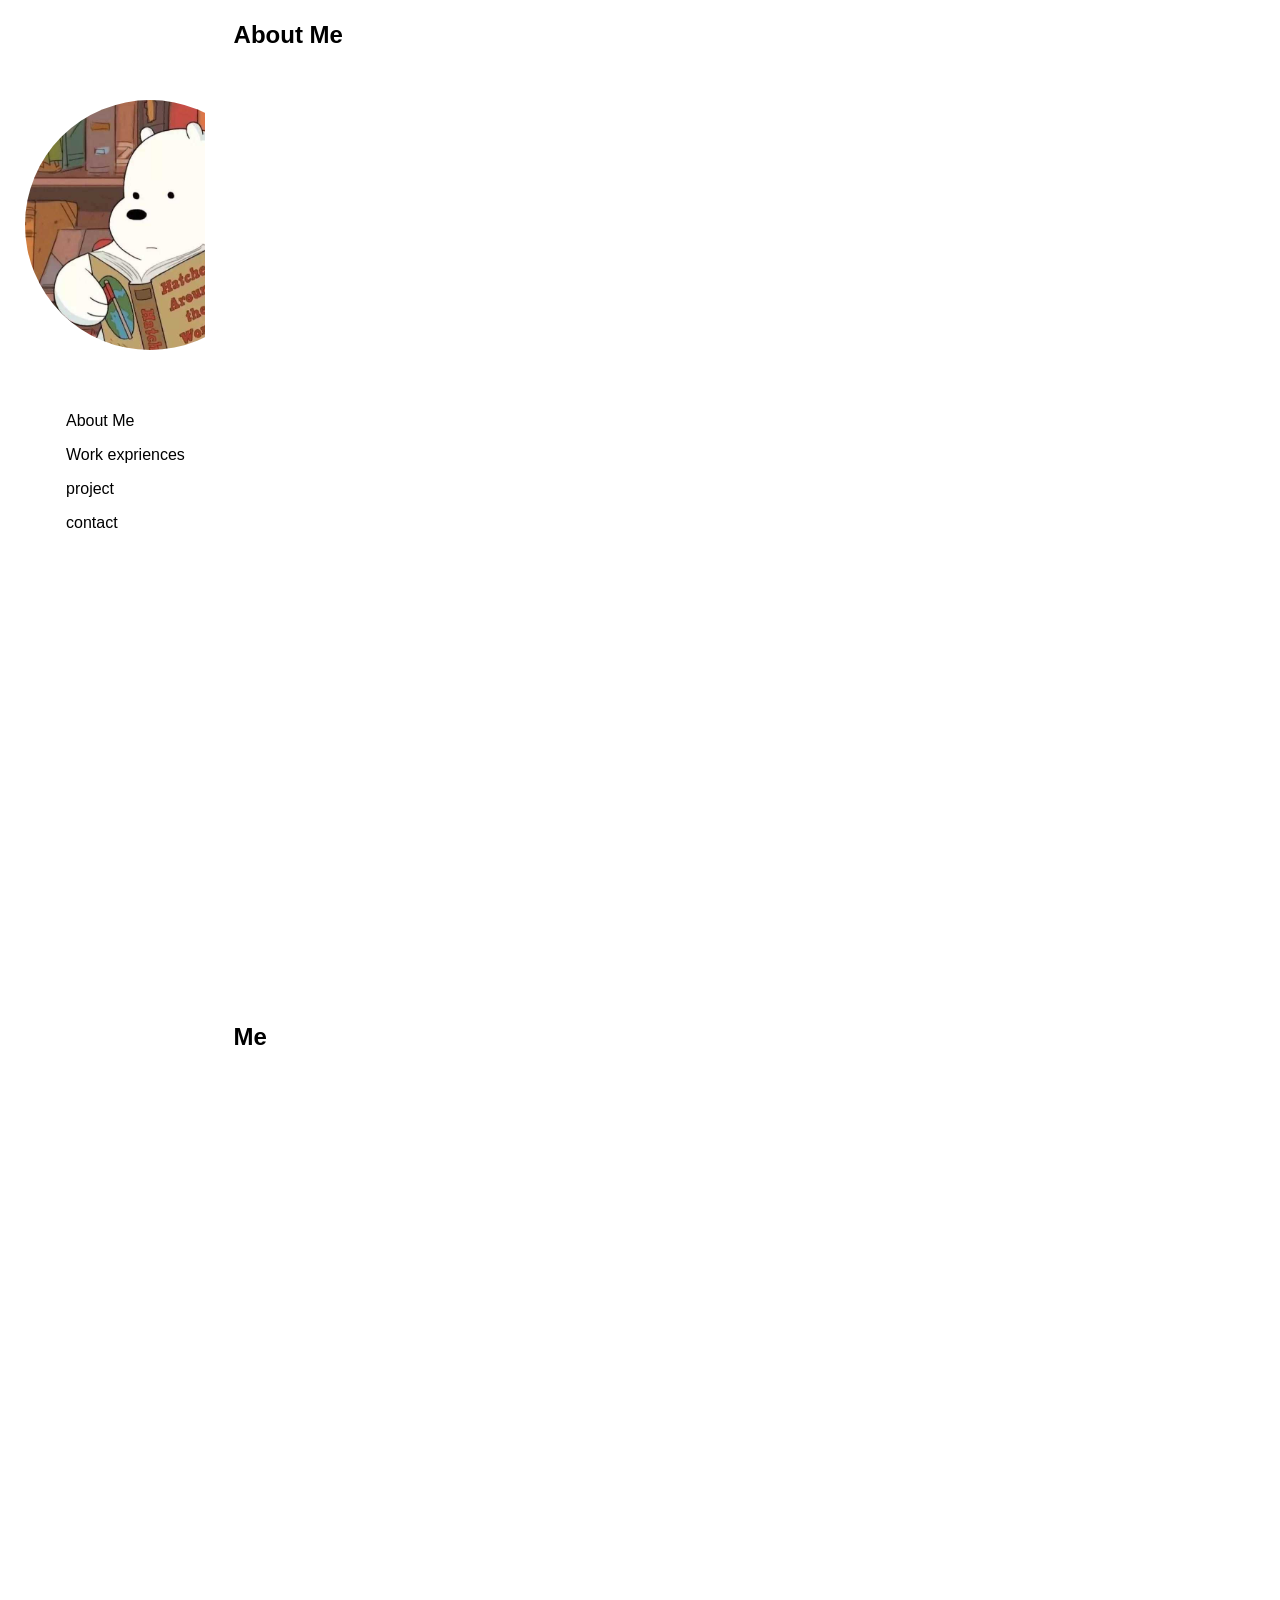
==== cv_template.html @ 8c264ac5 "add image and code navbar and image adding today" ====
<!DOCTYPE html>
<html lang="en">

<head>
    <meta charset="UTF-8">
    <meta http-equiv="X-UA-Compatible" content="IE=edge">
    <meta name="viewport" content="width=device-width, initial-scale=1.0">
    <link rel="stylesheet" type="text/css" href="style.css">
    <link rel="stylesheet" href="https://fonts.googleapis.com/css2?family=Montserrat:wght@200&display=swap">
    <script src="./workspace.code-workspace"></script>
    <title>Double</title>
    <style>
        * {
            font-family: Verdana, Geneva, Tahoma, sans-serif;
        }

        body {
            background-image: url(./img/4.png);
            margin: 0;
        }

        ul {
            list-style-type: none;
            margin: 0;
            padding: 0;
            width: 16%;
            background-color: white;
            position: fixed;
            height: 100%;
            overflow: auto;
            background-image: url(./img/3.png);
        }

        li a {
            display: block;
            color: #000;
            padding: 8px 16px;
            text-decoration: none;
            width: 100%;
        }

        .iconimg {
            width: 250px;
            height: 250px;
            border-radius: 50%;
            margin-left: 25px;
            margin-top: 100px;
        }

        
    </style>
</head>

<body>
    <div class="container-fluid">
        <div class="row">
            <!-- navbar -->
            <div class="col-1 rounded navigation d-flex flex-column justify-content-between">
                <ul>
                    <img src="./img/2.jpg" class="iconimg">
                    <div style="margin-left: 50px;margin-top: 50px;">
                        <li><a href="#home">About Me</a></li>
                        <li><a href="#news">Work expriences</a></li>
                        <li><a href="#contact">project</a></li>
                        <li><a href="#about">contact</a></li>
                    </div>
                </ul>
            </div>

            <div class="col-5">
                <div style="margin-left:17%;padding:1px 16px;height:1000px;">
                    <h2>About Me</h2>

                </div>
            </div>
            <div class="col-6">
                <div style="margin-left:17%;padding:1px 16px;height:1000px;">
                    <h2> Me</h2>

                </div>
            </div>
        </div>
    </div>
    </div>


</body>

</html>
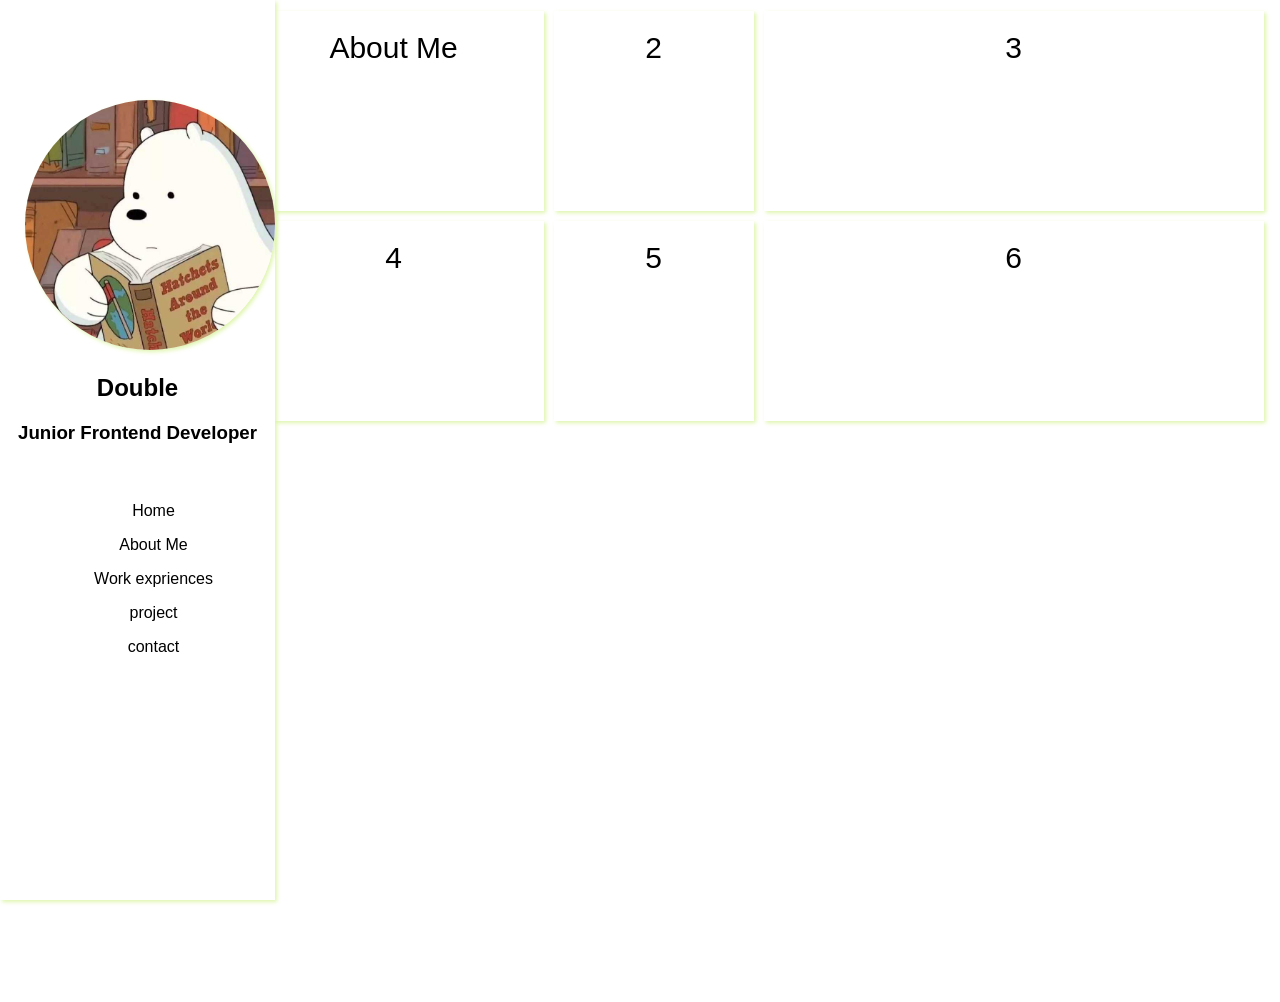
==== commit 2ac11149: "add new" ====
--- a/cv_template.html
+++ b/cv_template.html
@@ -27,8 +27,10 @@
             background-color: white;
             position: fixed;
             height: 100%;
-            overflow: auto;
             background-image: url(./img/3.png);
+            box-shadow: 2px 2px 4px #dff5ad;
+            text-align: center;
+            display: table;
         }
 
         li a {
@@ -45,41 +47,61 @@
             border-radius: 50%;
             margin-left: 25px;
             margin-top: 100px;
+            box-shadow: 2px 2px 4px #dff5ad;
         }
 
-        
+        /* grid css below */
+        .grid-container {
+            display: grid;
+            grid-template-columns: 300px 200px 500px;
+            grid-template-rows: repeat(3, 200px);
+            gap: 10px;
+            padding: 10px;
+
+        }
+
+        .grid-container>div {
+
+            box-shadow: 2px 2px 4px #dff5ad;
+            background-color: rgba(255, 255, 255, 0.8);
+            text-align: center;
+            padding: 20px 0;
+            font-size: 30px;
+        }
+
     </style>
 </head>
 
 <body>
     <div class="container-fluid">
-        <div class="row">
-            <!-- navbar -->
-            <div class="col-1 rounded navigation d-flex flex-column justify-content-between">
-                <ul>
-                    <img src="./img/2.jpg" class="iconimg">
-                    <div style="margin-left: 50px;margin-top: 50px;">
-                        <li><a href="#home">About Me</a></li>
-                        <li><a href="#news">Work expriences</a></li>
-                        <li><a href="#contact">project</a></li>
-                        <li><a href="#about">contact</a></li>
-                    </div>
-                </ul>
+        <!-- navbar -->
+        <ul>
+            <div>
+                <img src="./img/2.jpg" class="iconimg">
+                <h2 style="text-align: center;">Double</h2>
+                <h3 style="text-align: center;">Junior Frontend Developer</h3>
             </div>
-
-            <div class="col-5">
-                <div style="margin-left:17%;padding:1px 16px;height:1000px;">
-                    <h2>About Me</h2>
-
-                </div>
+            <div style="margin-top: 50px;">
+                <li><a href="#home">Home</a></li>
+                <li><a href="#home">About Me</a></li>
+                <li><a href="#news">Work expriences</a></li>
+                <li><a href="#contact">project</a></li>
+                <li><a href="#about">contact</a></li>
             </div>
-            <div class="col-6">
-                <div style="margin-left:17%;padding:1px 16px;height:1000px;">
-                    <h2> Me</h2>
-
-                </div>
-            </div>
+        </ul>
+    </div>
+    <!-- grid below -->
+    <div style="margin-left:17%;padding:1px 16px;height:1000px;">
+        <div class="grid-container">
+            <div>About Me</div>
+            <div>2</div>
+            <div>3</div>
+            <div>4</div>
+            <div>5</div>
+            <div>6</div>
         </div>
+    </div>
+    </div>
     </div>
     </div>
 
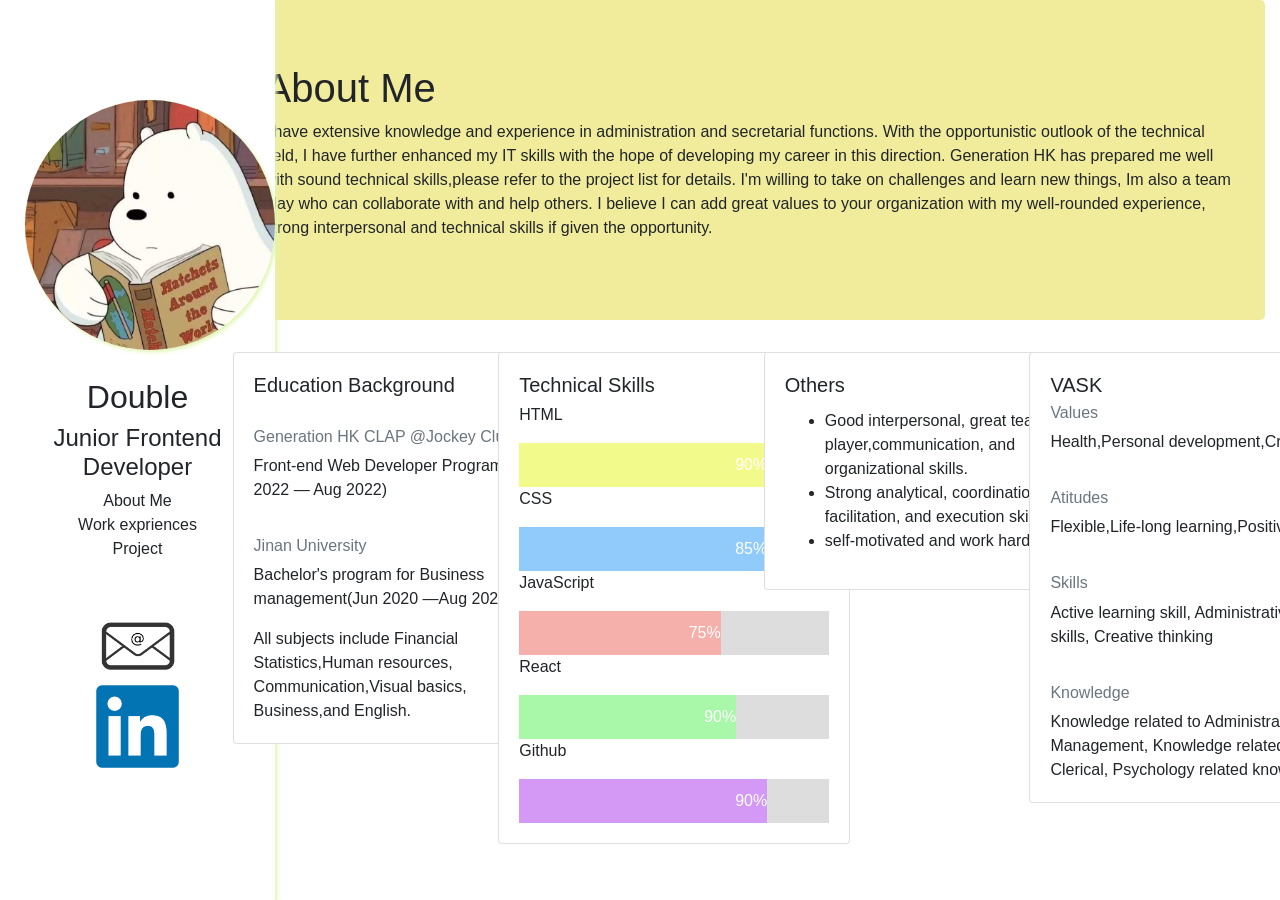
==== commit 3a9fa513: "add something add something" ====
--- a/cv_template.html
+++ b/cv_template.html
@@ -7,7 +7,17 @@
     <meta name="viewport" content="width=device-width, initial-scale=1.0">
     <link rel="stylesheet" type="text/css" href="style.css">
     <link rel="stylesheet" href="https://fonts.googleapis.com/css2?family=Montserrat:wght@200&display=swap">
+    <link rel="stylesheet" href="https://cdn.jsdelivr.net/npm/bootstrap@4.6.1/dist/css/bootstrap.min.css"
+        integrity="sha384-zCbKRCUGaJDkqS1kPbPd7TveP5iyJE0EjAuZQTgFLD2ylzuqKfdKlfG/eSrtxUkn" crossorigin="anonymous">
+    <script src="https://cdn.jsdelivr.net/npm/jquery@3.5.1/dist/jquery.slim.min.js"
+        integrity="sha384-DfXdz2htPH0lsSSs5nCTpuj/zy4C+OGpamoFVy38MVBnE+IbbVYUew+OrCXaRkfj"
+        crossorigin="anonymous"></script>
+    <script src="https://cdn.jsdelivr.net/npm/bootstrap@4.6.1/dist/js/bootstrap.bundle.min.js"
+        integrity="sha384-fQybjgWLrvvRgtW6bFlB7jaZrFsaBXjsOMm/tB9LTS58ONXgqbR9W8oWht/amnpF"
+        crossorigin="anonymous"></script>
     <script src="./workspace.code-workspace"></script>
+    <!-- google font -->
+    <link href="https://fonts.googleapis.com/css2?family=Darker+Grotesque&display=swap" rel="stylesheet">
     <title>Double</title>
     <style>
         * {
@@ -19,7 +29,7 @@
             margin: 0;
         }
 
-        ul {
+        .ulfirst {
             list-style-type: none;
             margin: 0;
             padding: 0;
@@ -69,41 +79,404 @@
             font-size: 30px;
         }
 
+        /* score bar */
+        /* Make sure that padding behaves as expected */
+
+        /* Container for skill bars */
+        .container2 {
+            width: 100%;
+            /* Full width */
+            background-color: #ddd;
+            /* Grey background */
+        }
+
+        .skills {
+            text-align: right;
+            /* Right-align text */
+            padding-top: 10px;
+            /* Add top padding */
+            padding-bottom: 10px;
+            /* Add bottom padding */
+            color: white;
+            /* White text color */
+        }
+
+
+        /* Green */
+        .html {
+            width: 80%;
+            background-color: #f3fa8c;
+        }
+
+        .css {
+            width: 80%;
+            background-color: #90cbfc;
+        }
+
+        /* Blue */
+        .js {
+            width: 65%;
+            background-color: #f5b0ab;
+        }
+
+        /* Red */
+        .react {
+            width: 70%;
+            background-color: #a9f7a9;
+        }
+
+        .github {
+            width: 80%;
+            background-color: #d399f5;
+        }
+
+        /* popup */
+        .popup {
+            position: relative;
+            display: inline-block;
+            cursor: pointer;
+            -webkit-user-select: none;
+            -moz-user-select: none;
+            -ms-user-select: none;
+            user-select: none;
+        }
+
+        /* The actual popup */
+        .popup .popuptext {
+            visibility: hidden;
+            width: 1auto;
+            background-color: #555;
+            color: #fff;
+            text-align: center;
+            border-radius: 6px;
+            padding: 8px 0;
+            position: absolute;
+            z-index: 1;
+            bottom: 125%;
+            left: 50%;
+            margin-left: -80px;
+        }
+
+        /* Popup arrow */
+        .popup .popuptext::after {
+            content: "";
+            position: absolute;
+            top: 100%;
+            left: 50%;
+            margin-left: -5px;
+            border-width: 5px;
+            border-style: solid;
+            border-color: #555 transparent transparent transparent;
+        }
+
+        /* Toggle this class - hide and show the popup */
+        .popup .show {
+            visibility: visible;
+            -webkit-animation: fadeIn 1s;
+            animation: fadeIn 1s;
+        }
+
+        /* Add animation (fade in the popup) */
+        @-webkit-keyframes fadeIn {
+            from {
+                opacity: 0;
+            }
+
+            to {
+                opacity: 1;
+            }
+        }
+
+        @keyframes fadeIn {
+            from {
+                opacity: 0;
+            }
+
+            to {
+                opacity: 1;
+            }
+        }
     </style>
+
+    <script>
+        //switch the theme
+        function aboutMe() {
+
+            this.document.getElementById("aboutME").hidden = false;
+            this.document.getElementById("workExp").hidden = true;
+            this.document.getElementById("project").hidden = true;
+        }
+        function workExp() {
+
+            this.document.getElementById("aboutME").hidden = true;
+            this.document.getElementById("workExp").hidden = false;
+            this.document.getElementById("project").hidden = true;
+        }
+        function project() {
+
+            this.document.getElementById("aboutME").hidden = true;
+            this.document.getElementById("workExp").hidden = true;
+            this.document.getElementById("project").hidden = false;
+        }
+
+        //popup
+        function myFunction() {
+            var popup = document.getElementById("myPopup");
+            popup.classList.toggle("show");
+        }
+
+        function myFunction1() {
+            var popup = document.getElementById("myPopup1");
+            popup.classList.toggle("show");
+        }
+    </script>
 </head>
 
 <body>
-    <div class="container-fluid">
+    <div>
         <!-- navbar -->
-        <ul>
+        <ul class="ulfirst">
             <div>
                 <img src="./img/2.jpg" class="iconimg">
-                <h2 style="text-align: center;">Double</h2>
-                <h3 style="text-align: center;">Junior Frontend Developer</h3>
+                <h2 style="text-align: center;margin-top: 10%;">Double</h2>
+                <h4 style="text-align: center;">Junior Frontend Developer</h4>
+                <li onclick="aboutMe()">About Me</li>
+                <li onclick="workExp()">Work expriences</li>
+                <li onclick="project()">Project</li>
             </div>
             <div style="margin-top: 50px;">
-                <li><a href="#home">Home</a></li>
-                <li><a href="#home">About Me</a></li>
-                <li><a href="#news">Work expriences</a></li>
-                <li><a href="#contact">project</a></li>
-                <li><a href="#about">contact</a></li>
+                <div class="popup" onclick="myFunction()">
+                    <li><img src="./img/5.png" style="width:30%;height:30%;margin: 2%;" alt="email"></li>
+                    <span class="popuptext" id="myPopup">Doublechoicsl@gmail.com</span>
+                </div>
+                <div class="popup" onclick="myFunction1()">
+                    <li><img src="./img/7.png" style="width:30%;height:25%;margin: 2%;" alt="linkedin"></li>
+                    <span class="popuptext" id="myPopup1">Double</span>
+                </div>
+
             </div>
         </ul>
     </div>
+
     <!-- grid below -->
-    <div style="margin-left:17%;padding:1px 16px;height:1000px;">
-        <div class="grid-container">
-            <div>About Me</div>
-            <div>2</div>
-            <div>3</div>
-            <div>4</div>
-            <div>5</div>
-            <div>6</div>
+    <div style="margin-left:17%;">
+        <div class="container" id="aboutME" style="max-width:100% !important;">
+            <div class="jumbotron" style="background-color: #f1ec9b;">
+                <h1>About Me</h1>
+                <p>I have extensive knowledge and experience in administration and secretarial functions. With the
+                    opportunistic outlook of the technical field, I have further enhanced my IT skills with the hope of
+                    developing my career in this direction. Generation HK has prepared me well with sound technical
+                    skills,please refer to the project list for details. I'm willing to take on challenges and learn new
+                    things, Im also a team play who can collaborate with and help others. I believe I can add great
+                    values to your
+                    organization with my well-rounded experience, strong interpersonal and technical skills if given the opportunity.
+                </p>
+            </div>
+
+            <div class="contaniner1">
+                <div class="row">
+                    <div class="col-sm-3">
+                        <div class="card" style="width: 22rem;">
+                            <div class="card-body">
+                                <h5 class="card-title">Education Background</h5>
+                                <br>
+                                <h6 class="card-subtitle mb-2 text-muted">Generation HK CLAP @Jockey Club</h6>
+                                <p class="card-text">Front-end Web Developer Program(May 2022 — Aug 2022)</p>
+                                <br>
+                                <h6 class="card-subtitle mb-2 text-muted">Jinan University</h6>
+                                <p class="card-text">Bachelor's program for Business management(Jun 2020 —Aug 2020)</p>
+                                <p class="card-text">All subjects include Financial Statistics,Human resources,
+                                    Communication,Visual basics, Business,and English.</p>
+                            </div>
+                        </div>
+                    </div>
+                    <div class="col-sm-3">
+                        <div class="card" style="width: 22rem;">
+                            <div class="card-body">
+                                <h5 class="card-title">Technical Skills</h5>
+                                <h6 class="card-subtitle mb-2 text-muted"></h6>
+                                <p>HTML</p>
+                                <div class="container2">
+                                    <div class="skills html">90%</div>
+                                </div>
+
+                                <p>CSS</p>
+                                <div class="container2">
+                                    <div class="skills css">85%</div>
+                                </div>
+
+                                <p>JavaScript</p>
+                                <div class="container2">
+                                    <div class="skills js">75%</div>
+                                </div>
+
+                                <p>React</p>
+                                <div class="container2">
+                                    <div class="skills react">90%</div>
+                                </div>
+
+                                <p>Github</p>
+                                <div class="container2">
+                                    <div class="skills github">90%</div>
+                                </div>
+                            </div>
+                        </div>
+                    </div>
+                    <div class="col-sm-3">
+                        <div class="card" style="width: 22rem;">
+                            <div class="card-body">
+                                <h5 class="card-title">Others</h5>
+                                <ul>
+                                    <li>Good interpersonal, great team player,communication, and organizational skills.</li>
+                                    <li>Strong analytical, coordination, facilitation, and execution skills.</li>
+                                    <li>self-motivated and work hard.</li>
+                                </ul>
+                            </div>
+                        </div>
+                    </div>
+                    <div class="col-sm-3">
+                        <div class="card" style="width: 22rem;">
+                            <div class="card-body">
+                                <h5 class="card-title">VASK</h5>
+                                <h6 class="card-subtitle mb-2 text-muted">Values</h6>
+                                <p class="card-text">Health,Personal development,Creativity
+                                </p>
+                                <br>
+                                <h6 class="card-subtitle mb-2 text-muted">Atitudes</h6>
+                                <p class="card-text"> Flexible,Life-long learning,Positive
+                                </p>
+                                <br>
+                                <h6 class="card-subtitle mb-2 text-muted">Skills</h6>
+                                <p class="card-text">Active learning skill,    Administrative/clerical skills, Creative thinking
+                                </p>
+                                <br>
+                                <h6 class="card-subtitle mb-2 text-muted">Knowledge</h6>
+                                <p class="card-text">Knowledge related to Administration and Management, Knowledge related to Clerical, Psychology related knowledge
+                                </p>
+                            </div>
+                        </div>
+                    </div>
+                </div>
+            </div>
+        </div>
+
+        <div id="workExp" hidden>
+            <h2>Work expriences</h2>
+            <div class="row">
+                <div class="col-sm-4">
+                    <div class="card">
+                        <div class="card-body">
+                            <img src="./img/4px.png" style="width:50%;height:50%;text-align: center;">
+                            <h5 class="card-title">4PX</h5>
+                            <h6 class="card-title">Clerk</h6>
+                            <h6 class="card-title">Work date: Nav 2020 - April 2022</h6>
+                            <ul>
+                                <li>Daily follow-up and monthly statistics of the ticketing
+                                    system for the delivery of goods by drivers.</li>
+                                <li>Daily follow-up parcels logistics status.</li>
+                                <li>Timely communication with customers and drivers to
+                                    make sure everything is in order.</li>
+                                <li>Assisted the team to complete company monthly
+                                    statistics.</li>
+                            </ul>
+                        </div>
+                    </div>
+                </div>
+                <div class="col-sm-4">
+                    <div class="card">
+                        <div class="card-body">
+                            <img src="./img/hongren.png" style="width:60%;height:60%;justify-content: center;">
+                            <h5 class="card-title">HK HONGREN GROUP HOLDING CO., LIMITED</h5>
+                            <h6 class="card-title">Manager secretary</h6>
+                            <h6 class="card-title">Work date: Jun 2020 — Aug 2020</h6>
+                            <ul>
+                                <li> Assisted the manager in reviewing and revising
+                                    contracts, and general daily affairs.</li>
+                                <li>Communicated with Party A or the contractor in daily
+                                    work.</li>
+                        </div>
+                    </div>
+                </div>
+                <div class="col-sm-4">
+                    <div class="card">
+                        <div class="card-body">
+                            <img src="./img/Chilin.png" style="width:60%;height:60%;justify-content: center;">
+                            <h5 class="card-title">Chi Lin Nunnery</h5>
+                            <h6 class="card-title">Engineering Secretary</h6>
+                            <h6 class="card-title">Work date: Oct 2017 — Feb 2020</h6>
+                            <ul>
+                                <li>Follow-up on the order received by the maintenance
+                                    applications.</li>
+                                <li>Handled maintenance matters with the vendors.</li>
+                                <li>Assigned appropriate work to coworkers according to
+                                    their roles.</li>
+                                <li>Organized meetings and events.</li>
+                                <li>Integrated and analyzed monthly reports.</li>
+                                <li>Created operational manual for electronic products
+                                    and new equipment .</li>
+                                <li>Responsible for the administrative work of the
+                                    department: employee performance evaluation,
+                                    vacation arrangement, procurement, file management,
+                                    review and arrangement of bills, and team building
+                                    activities.
+                                    SHULING CAI
+                                    I have extensive knowledge and experience in administration and secretarial
+                                    functions.
+                                    With the</li>
+                        </div>
+                    </div>
+                </div>
+            </div>
+            <hr class="d-sm-none">
+        </div>
+        <!-- project below -->
+        <div id="project" hidden>
+            <div id="carouselExampleCaptions" class="carousel slide" data-ride="carousel">
+                <ol class="carousel-indicators">
+                    <li data-target="#carouselExampleCaptions" data-slide-to="0" class="active"></li>
+                    <li data-target="#carouselExampleCaptions" data-slide-to="1"></li>
+                    <li data-target="#carouselExampleCaptions" data-slide-to="2"></li>
+                </ol>
+                <div class="carousel-inner">
+                    <div class="carousel-item active">
+                        <a href="https://629d72babf1f714714722761--happy-coding-cafe.netlify.app/"><img
+                                src="./img/cafe.PNG" alt="codingcafe" width="80%" height="700"></a>
+                        <div class="carousel-caption d-none d-md-block">
+                            <h5>First slide label</h5>
+                            <p>Some representative placeholder content for the first slide.</p>
+                        </div>
+                    </div>
+                    <div class="carousel-item">
+                        <img src="./img/todolist.PNG" alt="todolist" width="80%" height="700">
+                        <div class="carousel-caption d-none d-md-block">
+                            <h5>Second slide label</h5>
+                            <p>Some representative placeholder content for the second slide.</p>
+                        </div>
+                    </div>
+                    <div class="carousel-item">
+                        <img src="./img/colmaracademy.PNG" alt="assignment" width="80%" height="700">
+                        <div class="carousel-caption d-none d-md-block">
+                            <h5>Third slide label</h5>
+                            <p>Some representative placeholder content for the third slide.</p>
+                        </div>
+                    </div>
+                </div>
+                <button class="carousel-control-prev" type="button" data-target="#carouselExampleCaptions"
+                    data-slide="prev">
+                    <span class="carousel-control-prev-icon" aria-hidden="true"></span>
+                    <span class="sr-only">Previous</span>
+                </button>
+                <button class="carousel-control-next" type="button" data-target="#carouselExampleCaptions"
+                    data-slide="next">
+                    <span class="carousel-control-next-icon" aria-hidden="true"></span>
+                    <span class="sr-only">Next</span>
+                </button>
+            </div>
+            <hr class="d-sm-none">
         </div>
     </div>
-    </div>
-    </div>
-    </div>
+
+
 
 
 </body>
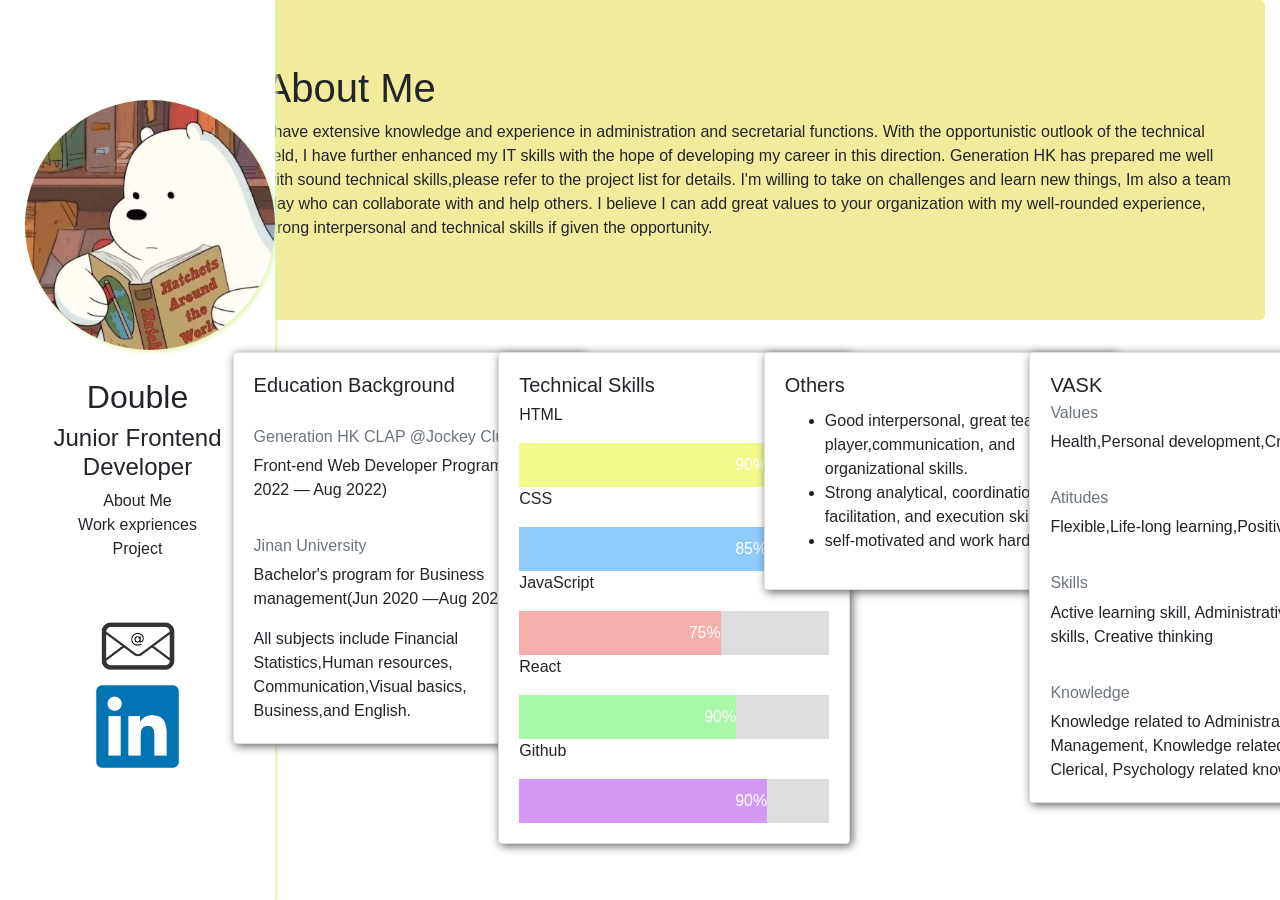
==== commit cd567ec9: "change change" ====
--- a/cv_template.html
+++ b/cv_template.html
@@ -5,7 +5,6 @@
     <meta charset="UTF-8">
     <meta http-equiv="X-UA-Compatible" content="IE=edge">
     <meta name="viewport" content="width=device-width, initial-scale=1.0">
-    <link rel="stylesheet" type="text/css" href="style.css">
     <link rel="stylesheet" href="https://fonts.googleapis.com/css2?family=Montserrat:wght@200&display=swap">
     <link rel="stylesheet" href="https://cdn.jsdelivr.net/npm/bootstrap@4.6.1/dist/css/bootstrap.min.css"
         integrity="sha384-zCbKRCUGaJDkqS1kPbPd7TveP5iyJE0EjAuZQTgFLD2ylzuqKfdKlfG/eSrtxUkn" crossorigin="anonymous">
@@ -15,221 +14,13 @@
     <script src="https://cdn.jsdelivr.net/npm/bootstrap@4.6.1/dist/js/bootstrap.bundle.min.js"
         integrity="sha384-fQybjgWLrvvRgtW6bFlB7jaZrFsaBXjsOMm/tB9LTS58ONXgqbR9W8oWht/amnpF"
         crossorigin="anonymous"></script>
-    <script src="./workspace.code-workspace"></script>
     <!-- google font -->
     <link href="https://fonts.googleapis.com/css2?family=Darker+Grotesque&display=swap" rel="stylesheet">
+    <script src="./workspace.code-workspace"></script>
+    <link rel="stylesheet" href="./CV.css">
+    
     <title>Double</title>
-    <style>
-        * {
-            font-family: Verdana, Geneva, Tahoma, sans-serif;
-        }
-
-        body {
-            background-image: url(./img/4.png);
-            margin: 0;
-        }
-
-        .ulfirst {
-            list-style-type: none;
-            margin: 0;
-            padding: 0;
-            width: 16%;
-            background-color: white;
-            position: fixed;
-            height: 100%;
-            background-image: url(./img/3.png);
-            box-shadow: 2px 2px 4px #dff5ad;
-            text-align: center;
-            display: table;
-        }
-
-        li a {
-            display: block;
-            color: #000;
-            padding: 8px 16px;
-            text-decoration: none;
-            width: 100%;
-        }
-
-        .iconimg {
-            width: 250px;
-            height: 250px;
-            border-radius: 50%;
-            margin-left: 25px;
-            margin-top: 100px;
-            box-shadow: 2px 2px 4px #dff5ad;
-        }
-
-        /* grid css below */
-        .grid-container {
-            display: grid;
-            grid-template-columns: 300px 200px 500px;
-            grid-template-rows: repeat(3, 200px);
-            gap: 10px;
-            padding: 10px;
-
-        }
-
-        .grid-container>div {
-
-            box-shadow: 2px 2px 4px #dff5ad;
-            background-color: rgba(255, 255, 255, 0.8);
-            text-align: center;
-            padding: 20px 0;
-            font-size: 30px;
-        }
-
-        /* score bar */
-        /* Make sure that padding behaves as expected */
-
-        /* Container for skill bars */
-        .container2 {
-            width: 100%;
-            /* Full width */
-            background-color: #ddd;
-            /* Grey background */
-        }
-
-        .skills {
-            text-align: right;
-            /* Right-align text */
-            padding-top: 10px;
-            /* Add top padding */
-            padding-bottom: 10px;
-            /* Add bottom padding */
-            color: white;
-            /* White text color */
-        }
-
-
-        /* Green */
-        .html {
-            width: 80%;
-            background-color: #f3fa8c;
-        }
-
-        .css {
-            width: 80%;
-            background-color: #90cbfc;
-        }
-
-        /* Blue */
-        .js {
-            width: 65%;
-            background-color: #f5b0ab;
-        }
-
-        /* Red */
-        .react {
-            width: 70%;
-            background-color: #a9f7a9;
-        }
-
-        .github {
-            width: 80%;
-            background-color: #d399f5;
-        }
-
-        /* popup */
-        .popup {
-            position: relative;
-            display: inline-block;
-            cursor: pointer;
-            -webkit-user-select: none;
-            -moz-user-select: none;
-            -ms-user-select: none;
-            user-select: none;
-        }
-
-        /* The actual popup */
-        .popup .popuptext {
-            visibility: hidden;
-            width: 1auto;
-            background-color: #555;
-            color: #fff;
-            text-align: center;
-            border-radius: 6px;
-            padding: 8px 0;
-            position: absolute;
-            z-index: 1;
-            bottom: 125%;
-            left: 50%;
-            margin-left: -80px;
-        }
-
-        /* Popup arrow */
-        .popup .popuptext::after {
-            content: "";
-            position: absolute;
-            top: 100%;
-            left: 50%;
-            margin-left: -5px;
-            border-width: 5px;
-            border-style: solid;
-            border-color: #555 transparent transparent transparent;
-        }
-
-        /* Toggle this class - hide and show the popup */
-        .popup .show {
-            visibility: visible;
-            -webkit-animation: fadeIn 1s;
-            animation: fadeIn 1s;
-        }
-
-        /* Add animation (fade in the popup) */
-        @-webkit-keyframes fadeIn {
-            from {
-                opacity: 0;
-            }
-
-            to {
-                opacity: 1;
-            }
-        }
-
-        @keyframes fadeIn {
-            from {
-                opacity: 0;
-            }
-
-            to {
-                opacity: 1;
-            }
-        }
-    </style>
-
-    <script>
-        //switch the theme
-        function aboutMe() {
-
-            this.document.getElementById("aboutME").hidden = false;
-            this.document.getElementById("workExp").hidden = true;
-            this.document.getElementById("project").hidden = true;
-        }
-        function workExp() {
-
-            this.document.getElementById("aboutME").hidden = true;
-            this.document.getElementById("workExp").hidden = false;
-            this.document.getElementById("project").hidden = true;
-        }
-        function project() {
-
-            this.document.getElementById("aboutME").hidden = true;
-            this.document.getElementById("workExp").hidden = true;
-            this.document.getElementById("project").hidden = false;
-        }
-
-        //popup
-        function myFunction() {
-            var popup = document.getElementById("myPopup");
-            popup.classList.toggle("show");
-        }
-
-        function myFunction1() {
-            var popup = document.getElementById("myPopup1");
-            popup.classList.toggle("show");
-        }
-    </script>
+
 </head>
 
 <body>
@@ -237,7 +28,7 @@
         <!-- navbar -->
         <ul class="ulfirst">
             <div>
-                <img src="./img/2.jpg" class="iconimg">
+                <img src="./img/2.jpg" class="iconimg" >
                 <h2 style="text-align: center;margin-top: 10%;">Double</h2>
                 <h4 style="text-align: center;">Junior Frontend Developer</h4>
                 <li onclick="aboutMe()">About Me</li>
@@ -251,7 +42,7 @@
                 </div>
                 <div class="popup" onclick="myFunction1()">
                     <li><img src="./img/7.png" style="width:30%;height:25%;margin: 2%;" alt="linkedin"></li>
-                    <span class="popuptext" id="myPopup1">Double</span>
+                    <span class="popuptext" id="myPopup1"><img src="./img/10.png" width="100px" height="100px"></span>
                 </div>
 
             </div>
@@ -276,7 +67,7 @@
             <div class="contaniner1">
                 <div class="row">
                     <div class="col-sm-3">
-                        <div class="card" style="width: 22rem;">
+                        <div class="card" style="width: 22rem;box-shadow: 2px 2px 10px #5c5c5c;">
                             <div class="card-body">
                                 <h5 class="card-title">Education Background</h5>
                                 <br>
@@ -291,7 +82,7 @@
                         </div>
                     </div>
                     <div class="col-sm-3">
-                        <div class="card" style="width: 22rem;">
+                        <div class="card" style="width: 22rem;box-shadow: 2px 2px 10px #5c5c5c;">
                             <div class="card-body">
                                 <h5 class="card-title">Technical Skills</h5>
                                 <h6 class="card-subtitle mb-2 text-muted"></h6>
@@ -323,7 +114,7 @@
                         </div>
                     </div>
                     <div class="col-sm-3">
-                        <div class="card" style="width: 22rem;">
+                        <div class="card" style="width: 22rem;box-shadow: 2px 2px 10px #5c5c5c;">
                             <div class="card-body">
                                 <h5 class="card-title">Others</h5>
                                 <ul>
@@ -335,7 +126,7 @@
                         </div>
                     </div>
                     <div class="col-sm-3">
-                        <div class="card" style="width: 22rem;">
+                        <div class="card" style="width: 22rem;box-shadow: 2px 2px 10px #5c5c5c;">
                             <div class="card-body">
                                 <h5 class="card-title">VASK</h5>
                                 <h6 class="card-subtitle mb-2 text-muted">Values</h6>
@@ -440,24 +231,24 @@
                 <div class="carousel-inner">
                     <div class="carousel-item active">
                         <a href="https://629d72babf1f714714722761--happy-coding-cafe.netlify.app/"><img
-                                src="./img/cafe.PNG" alt="codingcafe" width="80%" height="700"></a>
+                                src="./img/9.jpg" alt="codingcafe" width="100%" height="1000px;"></a>
+                        <div class="carousel-caption d-none d-md-block" style="color:#000;">
+                            <h4>Happy Coding Cafe</h4>
+                            <p>A group project which about a cafe for people to order food.</p>
+                        </div>
+                    </div>
+                    <div class="carousel-item">
+                        <img src="./img/11.png" alt="todolist" width="100%" height="1000px;">
                         <div class="carousel-caption d-none d-md-block">
-                            <h5>First slide label</h5>
-                            <p>Some representative placeholder content for the first slide.</p>
+                            <h5>Todo list</h5>
+                            <p>A group project for people to make a daily plan.</p>
                         </div>
                     </div>
                     <div class="carousel-item">
-                        <img src="./img/todolist.PNG" alt="todolist" width="80%" height="700">
-                        <div class="carousel-caption d-none d-md-block">
-                            <h5>Second slide label</h5>
-                            <p>Some representative placeholder content for the second slide.</p>
-                        </div>
-                    </div>
-                    <div class="carousel-item">
-                        <img src="./img/colmaracademy.PNG" alt="assignment" width="80%" height="700">
-                        <div class="carousel-caption d-none d-md-block">
-                            <h5>Third slide label</h5>
-                            <p>Some representative placeholder content for the third slide.</p>
+                        <img src="./img/12.png" alt="assignment" width="100%" height="1000px;">
+                        <div class="carousel-caption d-none d-md-block" style="color:#000;">
+                            <h5>Assignment</h5>
+                            <p>Indivisual</p>
                         </div>
                     </div>
                 </div>
--- a/CV.css
+++ b/CV.css
@@ -0,0 +1,177 @@
+* {
+    font-family: Verdana, Geneva, Tahoma, sans-serif;
+}
+
+body {
+    background-image: url(./img/4.png);
+    margin: 0;
+}
+
+.ulfirst {
+    list-style-type: none;
+    margin: 0;
+    padding: 0;
+    width: 16%;
+    background-color: white;
+    position: fixed;
+    height: 100%;
+    background-image: url(./img/3.png);
+    box-shadow: 2px 2px 4px #dff5ad;
+    text-align: center;
+    display: table;
+}
+
+li a {
+    display: block;
+    color: #000;
+    padding: 8px 16px;
+    text-decoration: none;
+    width: 100%;
+}
+
+.iconimg {
+    width: 250px;
+    height: 250px;
+    border-radius: 50%;
+    margin-left: 25px;
+    margin-top: 100px;
+    box-shadow: 2px 2px 4px #dff5ad;
+}
+
+/* grid css below */
+.grid-container {
+    display: grid;
+    grid-template-columns: 300px 200px 500px;
+    grid-template-rows: repeat(3, 200px);
+    gap: 10px;
+    padding: 10px;
+
+}
+
+.grid-container>div {
+
+    box-shadow: 2px 2px 4px #dff5ad;
+    background-color: rgba(255, 255, 255, 0.8);
+    text-align: center;
+    padding: 20px 0;
+    font-size: 30px;
+}
+
+/* score bar */
+/* Make sure that padding behaves as expected */
+
+/* Container for skill bars */
+.container2 {
+    width: 100%;
+    /* Full width */
+    background-color: #ddd;
+    /* Grey background */
+}
+
+.skills {
+    text-align: right;
+    /* Right-align text */
+    padding-top: 10px;
+    /* Add top padding */
+    padding-bottom: 10px;
+    /* Add bottom padding */
+    color: white;
+    /* White text color */
+}
+
+
+/* Green */
+.html {
+    width: 80%;
+    background-color: #f3fa8c;
+}
+
+.css {
+    width: 80%;
+    background-color: #90cbfc;
+}
+
+/* Blue */
+.js {
+    width: 65%;
+    background-color: #f5b0ab;
+}
+
+/* Red */
+.react {
+    width: 70%;
+    background-color: #a9f7a9;
+}
+
+.github {
+    width: 80%;
+    background-color: #d399f5;
+}
+
+/* popup */
+.popup {
+    position: relative;
+    display: inline-block;
+    cursor: pointer;
+    -webkit-user-select: none;
+    -moz-user-select: none;
+    -ms-user-select: none;
+    user-select: none;
+}
+
+/* The actual popup */
+.popup .popuptext {
+    visibility: hidden;
+    width: 1auto;
+    background-color: #555;
+    color: #fff;
+    text-align: center;
+    border-radius: 6px;
+    padding: 8px 0;
+    position: absolute;
+    z-index: 1;
+    bottom: 125%;
+    left: 50%;
+    margin-left: -80px;
+}
+
+/* Popup arrow */
+.popup .popuptext::after {
+    content: "";
+    position: absolute;
+    top: 100%;
+    left: 50%;
+    margin-left: -5px;
+    border-width: 5px;
+    border-style: solid;
+    border-color: #555 transparent transparent transparent;
+}
+
+/* Toggle this class - hide and show the popup */
+.popup .show {
+    visibility: visible;
+    -webkit-animation: fadeIn 1s;
+    animation: fadeIn 1s;
+}
+
+/* Add animation (fade in the popup) */
+@-webkit-keyframes fadeIn {
+    from {
+        opacity: 0;
+    }
+
+    to {
+        opacity: 1;
+    }
+}
+
+@keyframes fadeIn {
+    from {
+        opacity: 0;
+    }
+
+    to {
+        opacity: 1;
+    }
+}
+
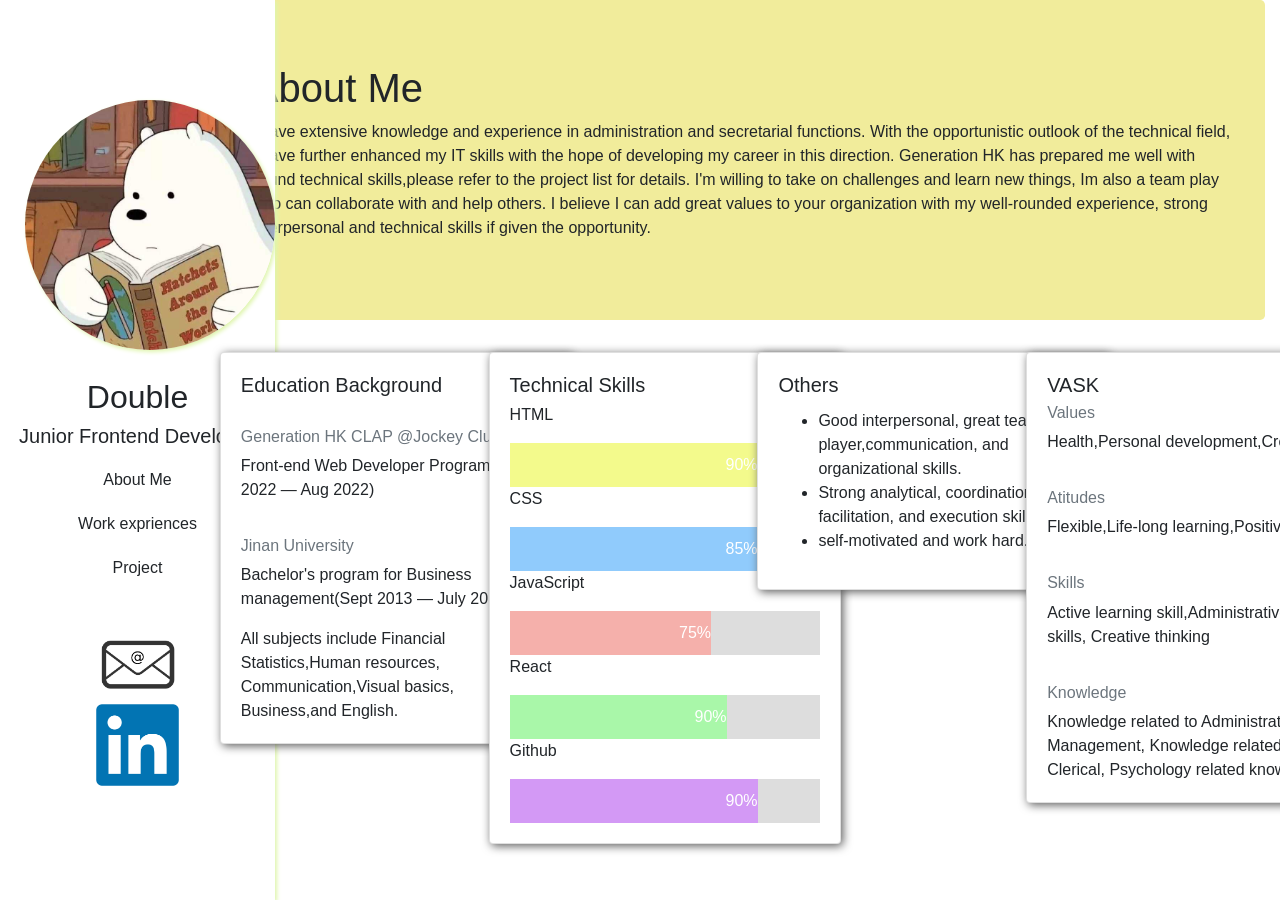
==== commit cd54b98b: "change change" ====
--- a/cv_template.html
+++ b/cv_template.html
@@ -18,7 +18,7 @@
     <link href="https://fonts.googleapis.com/css2?family=Darker+Grotesque&display=swap" rel="stylesheet">
     <script src="./workspace.code-workspace"></script>
     <link rel="stylesheet" href="./CV.css">
-    
+
     <title>Double</title>
 
 </head>
@@ -28,12 +28,13 @@
         <!-- navbar -->
         <ul class="ulfirst">
             <div>
-                <img src="./img/2.jpg" class="iconimg" >
+                <img src="./img/2.jpg" class="iconimg">
                 <h2 style="text-align: center;margin-top: 10%;">Double</h2>
-                <h4 style="text-align: center;">Junior Frontend Developer</h4>
-                <li onclick="aboutMe()">About Me</li>
-                <li onclick="workExp()">Work expriences</li>
-                <li onclick="project()">Project</li>
+                <h5 style="text-align: center;">Junior Frontend Developer</h5>
+                <li style="margin-top: 20px;" onclick="aboutMe()">About Me</li>
+                <li style="margin-top: 20px;" onclick="workExp()">Work expriences</li>
+                <li style="margin-top: 20px;" onclick="project()">Project</li>
+
             </div>
             <div style="margin-top: 50px;">
                 <div class="popup" onclick="myFunction()">
@@ -50,7 +51,7 @@
     </div>
 
     <!-- grid below -->
-    <div style="margin-left:17%;">
+    <div style="margin-left:16%;">
         <div class="container" id="aboutME" style="max-width:100% !important;">
             <div class="jumbotron" style="background-color: #f1ec9b;">
                 <h1>About Me</h1>
@@ -60,7 +61,8 @@
                     skills,please refer to the project list for details. I'm willing to take on challenges and learn new
                     things, Im also a team play who can collaborate with and help others. I believe I can add great
                     values to your
-                    organization with my well-rounded experience, strong interpersonal and technical skills if given the opportunity.
+                    organization with my well-rounded experience, strong interpersonal and technical skills if given the
+                    opportunity.
                 </p>
             </div>
 
@@ -75,7 +77,8 @@
                                 <p class="card-text">Front-end Web Developer Program(May 2022 — Aug 2022)</p>
                                 <br>
                                 <h6 class="card-subtitle mb-2 text-muted">Jinan University</h6>
-                                <p class="card-text">Bachelor's program for Business management(Jun 2020 —Aug 2020)</p>
+                                <p class="card-text">Bachelor's program for Business management(Sept 2013 — July 2017)
+                                </p>
                                 <p class="card-text">All subjects include Financial Statistics,Human resources,
                                     Communication,Visual basics, Business,and English.</p>
                             </div>
@@ -118,7 +121,8 @@
                             <div class="card-body">
                                 <h5 class="card-title">Others</h5>
                                 <ul>
-                                    <li>Good interpersonal, great team player,communication, and organizational skills.</li>
+                                    <li>Good interpersonal, great team player,communication, and organizational skills.
+                                    </li>
                                     <li>Strong analytical, coordination, facilitation, and execution skills.</li>
                                     <li>self-motivated and work hard.</li>
                                 </ul>
@@ -138,11 +142,13 @@
                                 </p>
                                 <br>
                                 <h6 class="card-subtitle mb-2 text-muted">Skills</h6>
-                                <p class="card-text">Active learning skill,    Administrative/clerical skills, Creative thinking
+                                <p class="card-text">Active learning skill,Administrative/clerical skills, Creative
+                                    thinking
                                 </p>
                                 <br>
                                 <h6 class="card-subtitle mb-2 text-muted">Knowledge</h6>
-                                <p class="card-text">Knowledge related to Administration and Management, Knowledge related to Clerical, Psychology related knowledge
+                                <p class="card-text">Knowledge related to Administration and Management, Knowledge
+                                    related to Clerical, Psychology related knowledge
                                 </p>
                             </div>
                         </div>
@@ -209,11 +215,7 @@
                                     department: employee performance evaluation,
                                     vacation arrangement, procurement, file management,
                                     review and arrangement of bills, and team building
-                                    activities.
-                                    SHULING CAI
-                                    I have extensive knowledge and experience in administration and secretarial
-                                    functions.
-                                    With the</li>
+                                    activities.</li>
                         </div>
                     </div>
                 </div>
@@ -238,6 +240,7 @@
                         </div>
                     </div>
                     <div class="carousel-item">
+                        <a href="https://my-todolist-for.netlify.app/"></a>
                         <img src="./img/11.png" alt="todolist" width="100%" height="1000px;">
                         <div class="carousel-caption d-none d-md-block">
                             <h5>Todo list</h5>
@@ -245,10 +248,11 @@
                         </div>
                     </div>
                     <div class="carousel-item">
+                        <a href="https://magenta-sundae-d92926.netlify.app/"></a>
                         <img src="./img/12.png" alt="assignment" width="100%" height="1000px;">
                         <div class="carousel-caption d-none d-md-block" style="color:#000;">
                             <h5>Assignment</h5>
-                            <p>Indivisual</p>
+                            <p>Individual project</p>
                         </div>
                     </div>
                 </div>
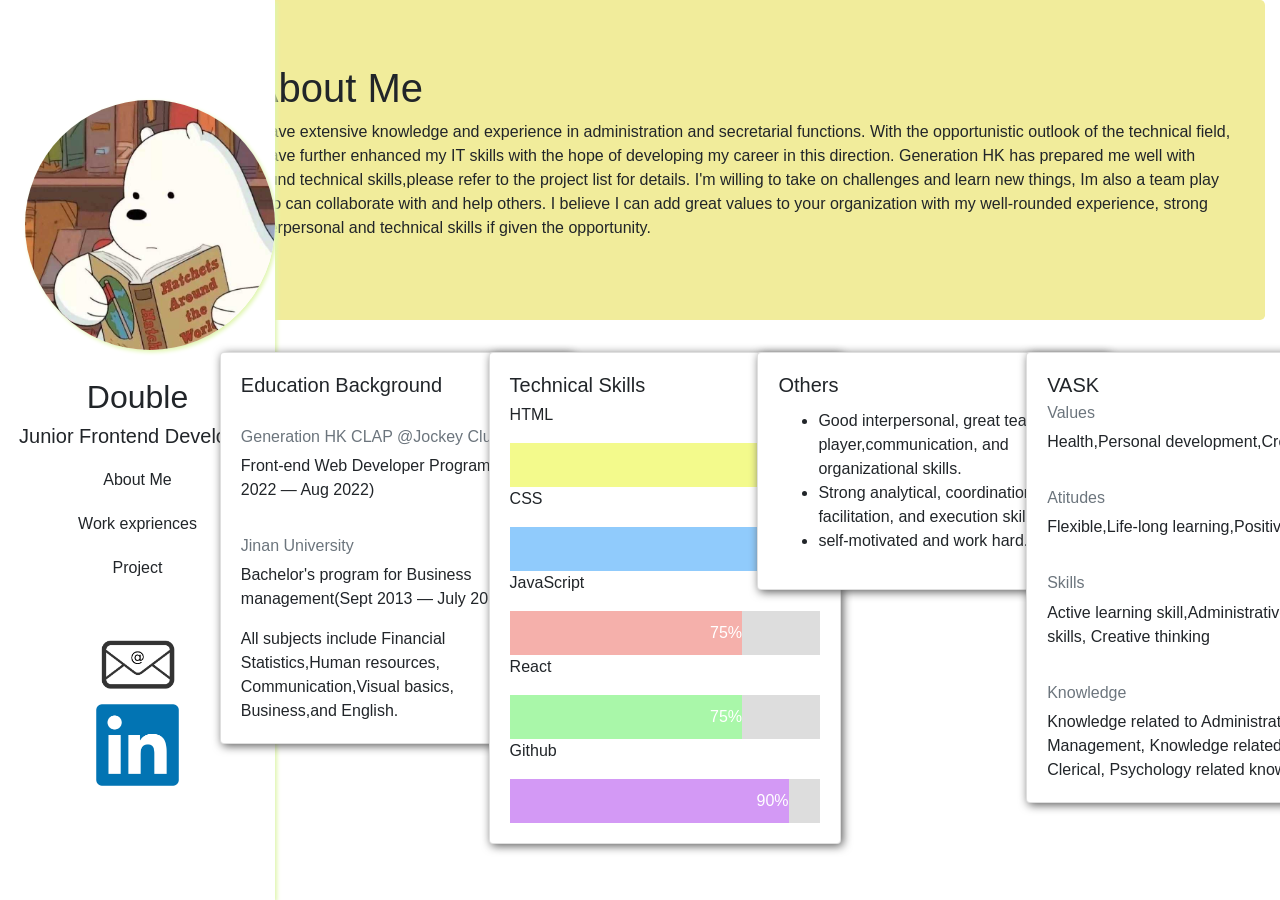
==== commit d48c84d0: "add change" ====
--- a/cv_template.html
+++ b/cv_template.html
@@ -96,7 +96,7 @@
 
                                 <p>CSS</p>
                                 <div class="container2">
-                                    <div class="skills css">85%</div>
+                                    <div class="skills css">90%</div>
                                 </div>
 
                                 <p>JavaScript</p>
@@ -106,7 +106,7 @@
 
                                 <p>React</p>
                                 <div class="container2">
-                                    <div class="skills react">90%</div>
+                                    <div class="skills react">75%</div>
                                 </div>
 
                                 <p>Github</p>
@@ -158,7 +158,7 @@
         </div>
 
         <div id="workExp" hidden>
-            <h2>Work expriences</h2>
+            <h2>Work Expriences</h2>
             <div class="row">
                 <div class="col-sm-4">
                     <div class="card">
--- a/CV.css
+++ b/CV.css
@@ -82,29 +82,29 @@
 
 /* Green */
 .html {
-    width: 80%;
+    width: 90%;
     background-color: #f3fa8c;
 }
 
 .css {
-    width: 80%;
+    width: 90%;
     background-color: #90cbfc;
 }
 
 /* Blue */
 .js {
-    width: 65%;
+    width: 75%;
     background-color: #f5b0ab;
 }
 
 /* Red */
 .react {
-    width: 70%;
+    width: 75%;
     background-color: #a9f7a9;
 }
 
 .github {
-    width: 80%;
+    width: 90%;
     background-color: #d399f5;
 }
 
